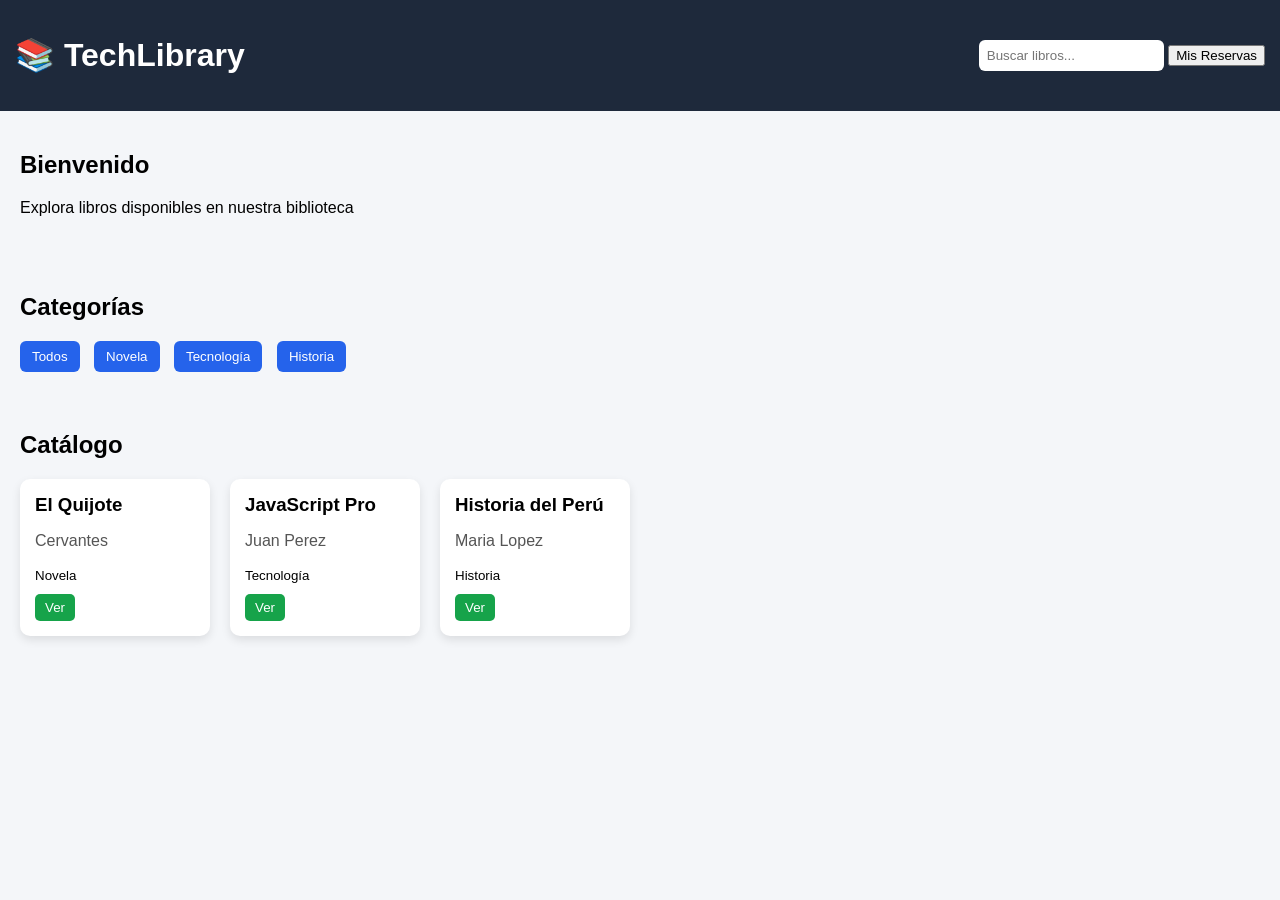
==== src/main/java/pe/techsolutions/techlibrary/frontend/home.html @ 3556fa00 "feat(home.html): Agregar el home.html como la parte del usuario - Se agrego la parte del usuario con" ====
<!DOCTYPE html>
<html lang="es">
<head>
    <meta charset="UTF-8">
    <title>TechLibrary</title>
    <link rel="stylesheet" href="home.css">
</head>
<body>

<!-- HEADER -->
<header class="header">
    <h1>📚 TechLibrary</h1>

    <div>
        <input type="text" id="busqueda" placeholder="Buscar libros..." onkeyup="buscarLibro()">
        <button onclick="irMisPrestamos()">Mis Reservas</button>
    </div>
</header>

<!-- BIENVENIDA -->
<section class="bienvenida">
    <h2>Bienvenido</h2>
    <p>Explora libros disponibles en nuestra biblioteca</p>
</section>

<!-- CATEGORÍAS -->
<section class="categorias">
    <h2>Categorías</h2>
    <div class="categoria-lista">
        <button onclick="filtrarCategoria('Todos')">Todos</button>
        <button onclick="filtrarCategoria('Novela')">Novela</button>
        <button onclick="filtrarCategoria('Tecnología')">Tecnología</button>
        <button onclick="filtrarCategoria('Historia')">Historia</button>
    </div>
</section>

<!-- LIBROS -->
<section class="libros">
    <h2>Catálogo</h2>
    <div id="contenedorLibros" class="grid-libros"></div>
</section>

<!-- DETALLE -->
<section id="detalleLibro" class="detalle oculto">
    <button onclick="volver()">⬅ Volver</button>

    <div class="detalle-card">
        <h2 id="dTitulo"></h2>
        <p id="dAutor"></p>
        <p id="dCategoria"></p>
        <p id="dDescripcion"></p>

        <button id="btnAccion"></button>
    </div>
</section>

<!-- MIS RESERVAS -->
<section id="misPrestamos" class="seccion oculto">
    <button onclick="volverInicio()">⬅ Volver</button>

    <h2>Mis Reservas</h2>

    <table>
        <thead>
            <tr>
                <th>Libro</th>
                <th>Fecha reserva</th>
                <th>Acción</th>
            </tr>
        </thead>
        <tbody id="tablaMisPrestamos"></tbody>
    </table>
</section>

<!-- TOAST -->
<div id="toastContainer" class="toast-container"></div>

<script src="home.js"></script>
</body>
</html>
---- src/main/java/pe/techsolutions/techlibrary/frontend/home.css ----
body {
    margin: 0;
    font-family: 'Segoe UI', sans-serif;
    background: #f4f6f9;
}

/* HEADER */
.header {
    background: #1e293b;
    color: white;
    padding: 15px;
    display: flex;
    justify-content: space-between;
    align-items: center;
}

.header input {
    padding: 8px;
    border-radius: 6px;
    border: none;
}

/* BIENVENIDA */
.bienvenida {
    padding: 20px;
}

/* CATEGORÍAS */
.categorias {
    padding: 20px;
}

.categoria-lista button {
    margin-right: 10px;
    padding: 8px 12px;
    border: none;
    background: #2563eb;
    color: white;
    border-radius: 6px;
    cursor: pointer;
}

.categoria-lista button:hover {
    background: #1d4ed8;
}

/* LIBROS */
.libros {
    padding: 20px;
}

.grid-libros {
    display: grid;
    grid-template-columns: repeat(auto-fill, minmax(180px, 1fr));
    gap: 20px;
}

/* CARD */
.card {
    background: white;
    border-radius: 10px;
    padding: 15px;
    box-shadow: 0 4px 10px rgba(0,0,0,0.1);
    transition: transform 0.2s;
}

.card:hover {
    transform: scale(1.05);
}

.card h3 {
    margin: 0;
}

.card p {
    color: #555;
}

.card button {
    margin-top: 10px;
    padding: 6px 10px;
    background: #16a34a;
    color: white;
    border: none;
    border-radius: 5px;
    cursor: pointer;
}

.oculto {
    display: none;
}

.detalle {
    padding: 20px;
}

.detalle-card {
    background: white;
    padding: 20px;
    border-radius: 10px;
    max-width: 400px;
}

.detalle-card button {
    margin-top: 15px;
    padding: 10px;
    background: #2563eb;
    color: white;
    border: none;
    border-radius: 6px;
    cursor: pointer;
}

.seccion {
    padding: 20px;
}

table {
    width: 100%;
    background: white;
    border-collapse: collapse;
}

th, td {
    padding: 10px;
    border-bottom: 1px solid #ddd;
}
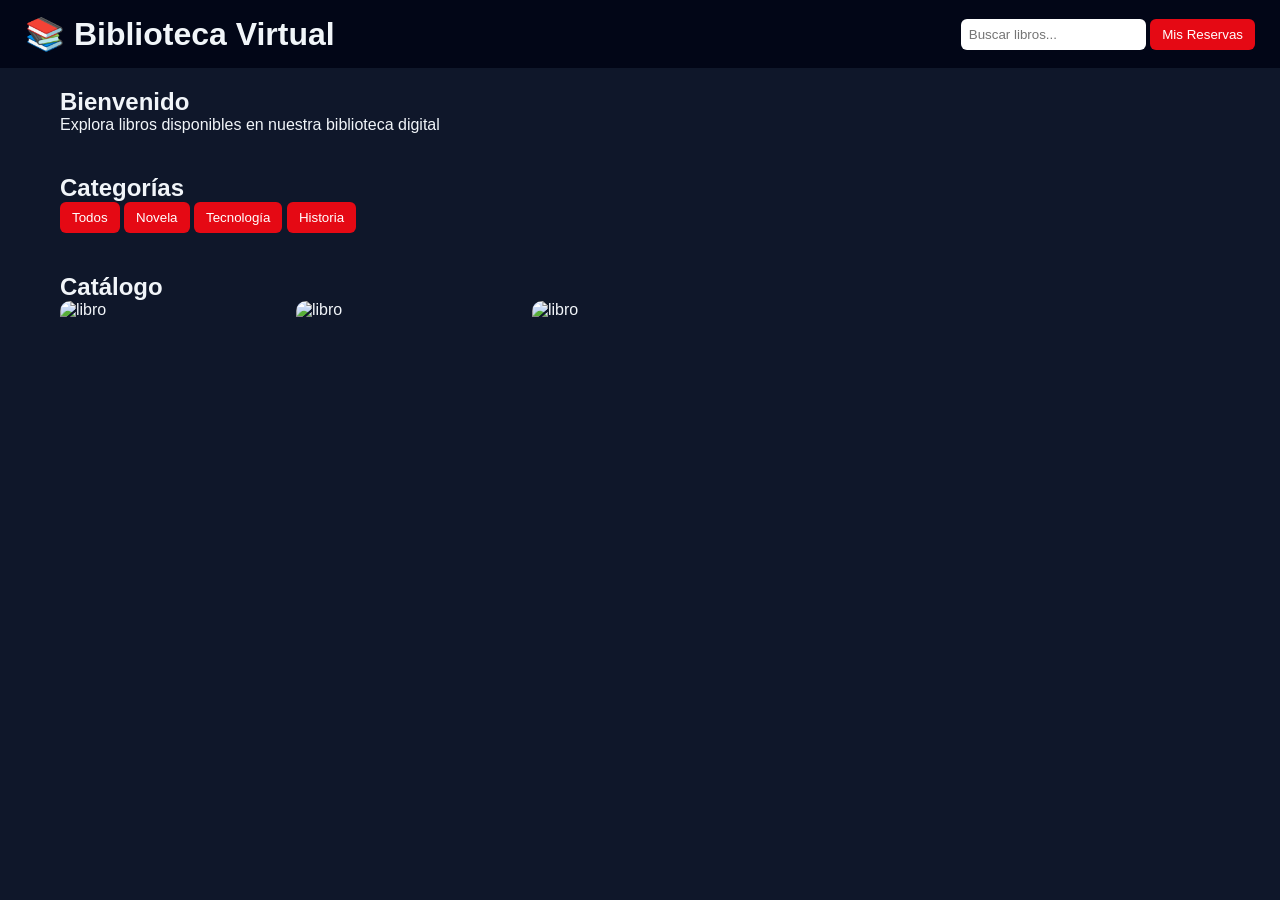
==== commit 7a9b7459: "refactor(home.html): Cambiar el diseño de la pagina del cliente - Se cambio el diseño de la pagina d" ====
--- a/src/main/java/pe/techsolutions/techlibrary/frontend/home.html
+++ b/src/main/java/pe/techsolutions/techlibrary/frontend/home.html
@@ -2,14 +2,14 @@
 <html lang="es">
 <head>
     <meta charset="UTF-8">
-    <title>TechLibrary</title>
+    <title>Biblioteca Virtual</title>
     <link rel="stylesheet" href="home.css">
 </head>
 <body>
 
 <!-- HEADER -->
 <header class="header">
-    <h1>📚 TechLibrary</h1>
+    <h1>📚 Biblioteca Virtual</h1>
 
     <div>
         <input type="text" id="busqueda" placeholder="Buscar libros..." onkeyup="buscarLibro()">
@@ -17,60 +17,65 @@
     </div>
 </header>
 
-<!-- BIENVENIDA -->
-<section class="bienvenida">
-    <h2>Bienvenido</h2>
-    <p>Explora libros disponibles en nuestra biblioteca</p>
-</section>
+<div class="container-main">
 
-<!-- CATEGORÍAS -->
-<section class="categorias">
-    <h2>Categorías</h2>
-    <div class="categoria-lista">
-        <button onclick="filtrarCategoria('Todos')">Todos</button>
-        <button onclick="filtrarCategoria('Novela')">Novela</button>
-        <button onclick="filtrarCategoria('Tecnología')">Tecnología</button>
-        <button onclick="filtrarCategoria('Historia')">Historia</button>
-    </div>
-</section>
+    <!-- BIENVENIDA -->
+    <section class="bienvenida">
+        <h2>Bienvenido</h2>
+        <p>Explora libros disponibles en nuestra biblioteca digital</p>
+    </section>
 
-<!-- LIBROS -->
-<section class="libros">
-    <h2>Catálogo</h2>
-    <div id="contenedorLibros" class="grid-libros"></div>
-</section>
+    <!-- CATEGORÍAS -->
+    <section class="categorias">
+        <h2>Categorías</h2>
+        <div class="categoria-lista">
+            <button onclick="filtrarCategoria('Todos')">Todos</button>
+            <button onclick="filtrarCategoria('Novela')">Novela</button>
+            <button onclick="filtrarCategoria('Tecnología')">Tecnología</button>
+            <button onclick="filtrarCategoria('Historia')">Historia</button>
+        </div>
+    </section>
 
-<!-- DETALLE -->
-<section id="detalleLibro" class="detalle oculto">
-    <button onclick="volver()">⬅ Volver</button>
+    <!-- LIBROS -->
+    <section class="libros">
+        <h2>Catálogo</h2>
+        <div id="contenedorLibros" class="grid-libros"></div>
+    </section>
 
-    <div class="detalle-card">
-        <h2 id="dTitulo"></h2>
-        <p id="dAutor"></p>
-        <p id="dCategoria"></p>
-        <p id="dDescripcion"></p>
+    <!-- DETALLE -->
+    <section id="detalleLibro" class="detalle oculto">
+        <button onclick="volver()">⬅ Volver</button>
 
-        <button id="btnAccion"></button>
-    </div>
-</section>
+        <div class="detalle-card">
+            <img id="dImagen">
+            <h2 id="dTitulo"></h2>
+            <p id="dAutor"></p>
+            <p id="dCategoria"></p>
+            <p id="dDescripcion"></p>
 
-<!-- MIS RESERVAS -->
-<section id="misPrestamos" class="seccion oculto">
-    <button onclick="volverInicio()">⬅ Volver</button>
+            <button id="btnAccion"></button>
+        </div>
+    </section>
 
-    <h2>Mis Reservas</h2>
+    <!-- MIS RESERVAS -->
+    <section id="misPrestamos" class="seccion oculto">
+        <button onclick="volverInicio()">⬅ Volver</button>
 
-    <table>
-        <thead>
-            <tr>
-                <th>Libro</th>
-                <th>Fecha reserva</th>
-                <th>Acción</th>
-            </tr>
-        </thead>
-        <tbody id="tablaMisPrestamos"></tbody>
-    </table>
-</section>
+        <h2>Mis Reservas</h2>
+
+        <table>
+            <thead>
+                <tr>
+                    <th>Libro</th>
+                    <th>Fecha reserva</th>
+                    <th>Acción</th>
+                </tr>
+            </thead>
+            <tbody id="tablaMisPrestamos"></tbody>
+        </table>
+    </section>
+
+</div>
 
 <!-- TOAST -->
 <div id="toastContainer" class="toast-container"></div>
--- a/src/main/java/pe/techsolutions/techlibrary/frontend/home.css
+++ b/src/main/java/pe/techsolutions/techlibrary/frontend/home.css
@@ -1,17 +1,27 @@
+/* ===== RESET ===== */
+* {
+    margin: 0;
+    padding: 0;
+    box-sizing: border-box;
+}
+
 body {
-    margin: 0;
     font-family: 'Segoe UI', sans-serif;
-    background: #f4f6f9;
+    background: #0f172a;
+    color: #f1f5f9;
 }
 
 /* HEADER */
 .header {
-    background: #1e293b;
-    color: white;
-    padding: 15px;
+    width: 100%;
+    background: #020617;
+    padding: 15px 25px;
     display: flex;
     justify-content: space-between;
     align-items: center;
+    position: sticky;
+    top: 0;
+    z-index: 100;
 }
 
 .header input {
@@ -20,108 +30,132 @@
     border: none;
 }
 
-/* BIENVENIDA */
-.bienvenida {
-    padding: 20px;
-}
-
-/* CATEGORÍAS */
-.categorias {
-    padding: 20px;
-}
-
-.categoria-lista button {
-    margin-right: 10px;
+button {
     padding: 8px 12px;
     border: none;
-    background: #2563eb;
+    background: #e50914;
     color: white;
     border-radius: 6px;
     cursor: pointer;
 }
 
-.categoria-lista button:hover {
-    background: #1d4ed8;
+/* CONTENEDOR */
+.container-main {
+    max-width: 1200px;
+    margin: auto;
 }
 
-/* LIBROS */
-.libros {
+/* SECCIONES */
+section {
     padding: 20px;
 }
 
+/* GRID */
 .grid-libros {
     display: grid;
-    grid-template-columns: repeat(auto-fill, minmax(180px, 1fr));
+    grid-template-columns: repeat(auto-fill, minmax(200px, 1fr));
     gap: 20px;
 }
 
-/* CARD */
+/* ===== NETFLIX CARD ===== */
 .card {
-    background: white;
+    position: relative;
+    height: 260px;
     border-radius: 10px;
-    padding: 15px;
-    box-shadow: 0 4px 10px rgba(0,0,0,0.1);
-    transition: transform 0.2s;
-}
-
-.card:hover {
-    transform: scale(1.05);
-}
-
-.card h3 {
-    margin: 0;
-}
-
-.card p {
-    color: #555;
-}
-
-.card button {
-    margin-top: 10px;
-    padding: 6px 10px;
-    background: #16a34a;
-    color: white;
-    border: none;
-    border-radius: 5px;
+    overflow: hidden;
     cursor: pointer;
 }
 
+.card img {
+    width: 100%;
+    height: 100%;
+    object-fit: cover;
+    transition: transform 0.4s;
+}
+
+.card::before {
+    content: "";
+    position: absolute;
+    inset: 0;
+    background: linear-gradient(to top, rgba(0,0,0,0.9), transparent);
+    opacity: 0;
+    transition: 0.3s;
+}
+
+.card-content {
+    position: absolute;
+    bottom: 0;
+    padding: 15px;
+    opacity: 0;
+    transform: translateY(20px);
+    transition: 0.3s;
+}
+
+.card:hover img {
+    transform: scale(1.1);
+}
+
+.card:hover::before {
+    opacity: 1;
+}
+
+.card:hover .card-content {
+    opacity: 1;
+    transform: translateY(0);
+}
+
+/* DETALLE */
+.detalle-card {
+    background: #1e293b;
+    padding: 20px;
+    border-radius: 10px;
+    max-width: 500px;
+}
+
+.detalle-card img {
+    width: 100%;
+    margin-bottom: 10px;
+}
+
+/* TABLA */
+table {
+    width: 100%;
+    background: #1e293b;
+    border-radius: 10px;
+}
+
+th, td {
+    padding: 10px;
+}
+
+/* TOAST */
+.toast-container {
+    position: fixed;
+    top: 20px;
+    right: 20px;
+}
+
+.toast {
+    background: #16a34a;
+    padding: 10px;
+    margin-top: 10px;
+    border-radius: 6px;
+    opacity: 0;
+    transform: translateX(100%);
+    transition: 0.3s;
+}
+
+.toast.show {
+    opacity: 1;
+    transform: translateX(0);
+}
+
+/* UTIL */
 .oculto {
     display: none;
 }
 
-.detalle {
-    padding: 20px;
-}
-
-.detalle-card {
-    background: white;
-    padding: 20px;
-    border-radius: 10px;
-    max-width: 400px;
-}
-
-.detalle-card button {
-    margin-top: 15px;
-    padding: 10px;
-    background: #2563eb;
+.categoria-lista button.activo {
+    background: #e50914;
     color: white;
-    border: none;
-    border-radius: 6px;
-    cursor: pointer;
-}
-
-.seccion {
-    padding: 20px;
-}
-
-table {
-    width: 100%;
-    background: white;
-    border-collapse: collapse;
-}
-
-th, td {
-    padding: 10px;
-    border-bottom: 1px solid #ddd;
 }
